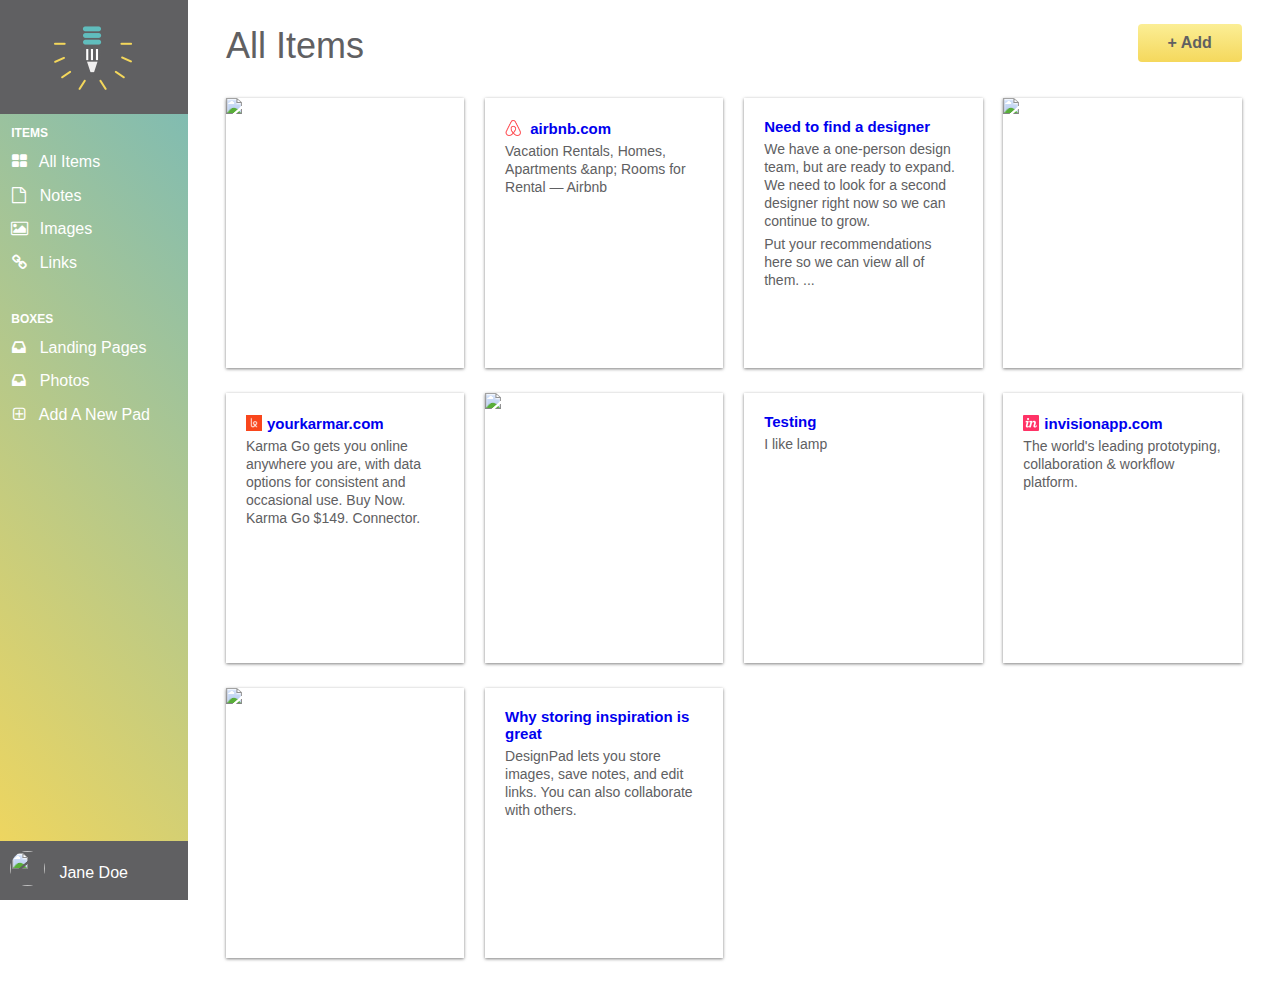
==== dashboard.html @ d1c9524c "Checkpoint 32 link images to dashboard" ====
<!DOCTYPE html>


<html lang="en-us">


  <head>
    <meta charset="utf-8">
    <title>Made for Designers | DesignPad</title>

    <!--Google Fonts-->
    <link href="https://fonts.googleapis.com/css?family=Lato:300,300i,400,400i,700,700i|Varela+Round" rel="stylesheet">

    <!-- CSS -->
    <link rel="stylesheet" href="css/normalize.css">
    <link rel="stylesheet" href="css/font-awesome.css">
    <link rel="stylesheet" href="css/animate.css">
    <link rel="stylesheet" href="css/style.css">    <!-- put css last so other styling rules (e.g. animate, font-awesome) don't get overridden -->

  </head>




  <body class="dashboard">
    <!-- LEFT NAV -->
    <nav id="left-nav" class="left-nav">
      <a href="#" class="site-logo"><img src="images/DesignPad-Logo.png"/></a>
      <div class="items">
        <p>Items</p>
        <ul>
          <li><a href="#"><i class="fa fa-th-large"></i> All Items </a></li>
          <li><a href="#"><i class="fa fa-file-o"></i> Notes </a></li>
          <li><a href="images.html"><i class="fa fa-picture-o"></i> Images</a></li>
          <li><a href="#"><i class="fa fa-link"></i> Links </a></li>
        </ul>
        <p> Boxes</p>
        <ul>
          <li><a href="#"><i class="fa fa-inbox"></i> Landing Pages</a></li>
          <li><a href="#"><i class="fa fa-inbox"></i> Photos </a></li>
          <li><a href="#"><i class="fa fa-plus-square-o"></i> Add A New Pad </a></li>
        </ul>
      </div>
      <!-- User Settings -->
    </div>
      <div class="settings">
        <img src="https://images.pexels.com/photos/38554/girl-people-landscape-sun-38554.jpeg?h=350&auto=compress&cs=tinysrgb">
        <p>Jane Doe</p>
        <a href="#"><i class="fa fa-cog"></i></a>
      </div>
    </nav>

    <main role="main">
      <!-- Content -->
      <section class="content">
        <div class="container">
          <div class="header">
            <h1>All Items</h1>
            <a href="#" class="btn"> + Add </a>
          </div>
        </div>
        <!-- content: 3 rows of 10 boxes -->
        <div class="container">
          <!-- box 1 -->
          <div class="content-item">
            <div class="item-box">
              <img src="https://images.pexels.com/photos/325521/pexels-photo-325521.jpeg?h=350&auto=compress&cs=tinysrgb">
            </div>
          </div>
          <!-- box 2 -->
          <div class="content-item">
            <div class="item-box">
              <h2><img src="images/airbnb.png"><a href="#"> airbnb.com</a></h2>
              <p>Vacation Rentals, Homes, Apartments &anp; Rooms for Rental &mdash; Airbnb</p>
            </div>
          </div>
          <!-- box 3 -->
          <div class="content-item">
            <div class="item-box">
              <h2><a href="#">Need to find a designer</a></h2>
              <p>We have a one-person design team, but are ready to expand. We need to look for a second designer right now so we can continue to grow.</p>
              <p>Put your recommendations here so we can view all of them. ...</p>
            </div>
          </div>
          <!-- box 4 -->
          <div class="content-item">
            <div class="item-box">
              <img src="https://images.pexels.com/photos/316465/pexels-photo-316465.jpeg?h=350&auto=compress&cs=tinysrgb">
            </div>
          </div>
          <!-- box 5 -->
          <div class="content-item">
            <div class="item-box">
              <h2><img src="images/karma.png"><a href="#">yourkarmar.com</a></h2>
              <p>Karma Go gets you online anywhere you are, with data options for consistent and occasional use. Buy Now. Karma Go $149. Connector.</p>
            </div>
          </div>
          <!-- box 6 -->
          <div class="content-item">
            <div class="item-box">
              <img src="https://images.pexels.com/photos/7375/startup-photos.jpg?h=350&auto=compress&cs=tinysrgb">
            </div>
          </div>
          <!-- box 7 -->
          <div class="content-item">
            <div class="item-box">
              <h2><a href="#">Testing</a></h2>
              <p>I like lamp</p>
            </div>
          </div>
          <!-- box 8 -->
          <div class="content-item">
            <div class="item-box">
              <h2><img src="images/invision.png"><a href="#">invisionapp.com</a><h2>
                <p>The world's leading prototyping, collaboration & workflow platform.</p>
            </div>
          </div>
          <!-- box 9 -->
          <div class="content-item">
            <div class="item-box">
              <img src="https://images.pexels.com/photos/296886/pexels-photo-296886.jpeg?h=350&auto=compress&cs=tinysrgb">
            </div>
          </div>
          <!--box 10 -->
          <div class="content-item">
            <div class="item-box">
              <h2><a href="#">Why storing inspiration is great</a><h2>
                <p>DesignPad lets you store images, save notes, and edit links. You can also collaborate with others.</p>
            </div>
          </div>
        </section>
      </main>
  </body>
  </html>
---- css/style.css ----
/* need to use media queries to fit screen on mobile-first, desktop-second */

html, body{
  overflow-x:hidden;
}

body {
  font-family: "Athiti", Helvetica, Arial, sans-serif;
  color: #606062;
}

h1, h2, h3, h4, h5, h6 {
  font-family: "Philosopher", Helvetica, Arial, sans-serif;
}

h1 {
  font-size: 60px;
  font-weight: 700;
}

h2 {
  font-size: 28px;
  font-weight: normal;
  margin-bottom: 5px;
}

p {
  font-size: 16px;
  line-height: 19px;
  font-weight: 100;  /* font-weight = 100 means light, e.g. Athiti Light */
}



/* GRID */
.container {
  margin-right:auto;
  margin-left: auto;
  padding-left: 15px;
  padding-right: 15px;
  position: relative;
}

.container:before,
.container:after{
  content: " ";
  display: table;
}

/* no content should conflict with the content inside of the containers */
.container:after {
  clear:both;
}

.one-half, .one-third, .one-fourth {
  width: 96%; /* we will set the margin to be 2% on the left and on the right*/
  float: left; /* image will float to the left of the text */
  position: relative;
  min-height: 1px;
  margin: 0 2% 20px 2%;
}


/* HEADER */
header {
  background: rgba(96,189,189,0.10);
  background-image: linear-gradient(206deg, #5f81a3 0%);
}

header nav {
  padding: 1em 0;
}

header nav ul {
  display: inling;
  text-align: right;
  float: right; /* sign in & sign up links will float to the right */
  margin: 0;
}

header nav ul > li {
  /* ul is the parent element, li is the child element */
  list-style-type: none;
  display: inline-block;
  margin: 0 15px;
}

/* sign up buttons */
/* ul refers to sign in & sign up buttons, see html header section */
header nav ul > li.btn-outline {
  padding: 10px 15px;
  border: 2px solid #606062; /* dark gray */
  border-radius: 4px;
}
header nav ul > li.btn-outline:hover {
  background-image: linear-gradient(-180deg, #FBEE94 0%, #F4D75B 100%);  /* button color changes to yellow when you hover */
}
header nav ul > li > a {
  color: #606062; /* dark gray*/
  text-decoration: none;
}

header nav ul > li.btn-outline:hover > a {
  color: #606062 /* text changes to gray when you hover. This section is optional because the text color is gray through out */
}

/* Buttons */
.btn {
  color: #606062; /* dark gray is the text color */
  font-weight: 600;
  text-decoration: none;
  padding: 10px 30px;
  background-image: linear-gradient(-180deg, #FBEE95 0%, #F5D85C 100%);
  border-radius: 4px;
}



/* Hero */
header .hero {
  text-align: center;
  display:block;
  position: relative;
}

header .hero h1 {
  font-size: 48px;
  font-weight: normal;
  margin: 95px 0 0;
}

header .hero p{
  font-size: 22px;
  line-height: 26px;
  font-weight: 100;
  margin: 10px 0 40px; /* 10 on the top, 0 on the left and right, 40 on the bottom */
}

header .hero img {
  display: block;
  margin: 3cm auto 0;
}






/* BENEFITS */
.benefits {
  text-align: center;
  display: block;
  position: relative;
}

.benefits ul {
  margin: 0 auto;
  padding: 4em 0;
}
.benefits ul li {
  list-style-type: none;
  display: inline-block;
}
.benefits i{
  color: #606062;
  font-size: 60px;
  margin: 0;
  vertical-align: middle;
}
.benefits h2{
  color: #606062;
}

/* PRICING */
.pricing {
  background: #606062 url("http://www.kylejlarson.com/wp-content/uploads/2016/11/becoming-ux-wireframes.jpg") top center no-repeat
  background-size: cover;
  text-align: center;
  padding: 4em 0;
}
.pricing h2, .pricing p {
  color: #606062;
}
.pricing ul {
  margin: 0 auto;
  padding: 2em 0;
}
.pricing ul li {
  list-style-type: none;   /* remove bullets */
}
.box {
  padding: 0 15px 15px;
  box-shadow: 0px 2px 4px 0px rgba(0,0,0,0.20);
  min-height: 439px;
  position: relative;;
  margin-top: 25px;
  border: 2px solid #60BDBD;
}
.box.middle {
  min-height: 485px;
  margin-top: 0px;
  border: 2px solid #60BDBD;
  box-shadow: 0px 2px 4px 0px rgba(0,0,0,0.20);
}
.box h3 {
  font-family: "Philosopher", Helvetica, Arial, sans-serif;  /* styling for CASUAL, PROFESSIONAL, EXPERT */
  font-weight: 600;
  color: #606062;
  text-transform: uppercase;
  background-image: linear-gradient(-180deg, #99E0E0 0%, #60BDBD 100%);
  left: 0;
  right: 0
  top: 0;    /* left, right, and top are set to 0 to meet the edge of the rectangle */
  text-align: center;
  margin: -1px -15px 40px;   /* -15px to account for +15px padding in the box */
  padding: 10px 0;
}
.box h4 {
  font-size: 50px;
  font-weight: normal;
  margin: 40px 0 10px;
  color: #6060602;
  font-family: "Athiti", Helvetica, Arial, sans-serif;
}

.box h4 span {
  font-size: 32px;
  vertical-align: top;
}
.box h4 span.month {
  font-family: "Athiti", Helvetica, Arial, sans-serif;
  font-weight: 100;
  color: #606062;
  font-size: 20px;
  vertical-align: middle;
}
.box ul li {   /* features e.g. up to 5 boxes, up to 10 collaborators */
  font-size: 18px;
  margin-bottom: 20px;
  font-weight: 100;
}
.box .btn {    /* Put the "start your free trial" button 20px to the bottom, 20px to the left and right */
  position: absolute;  /* Button is absolut to the browser. Box is relative to the browser, see line 233. */
  bottom: 20px;
  left: 20px;
  right: 20px;
}

/********* Disclaimer ********/
.small {
  font-size: 12px;
  color: #606062;
  line-height: 15px;
  font-style: italic;
}

/**************** TESTIMONIALS ************/
.testimonials {
  padding: 4em 0;
  text-align: center;
}
.testimonials h2 {
  color: #606062;
}
.testimonials ul li {
  list-style-type: none;
}
.testimonials blockquote {
  color: #606062;
  text-align: left;
  font-style: italic;
  position: relative;
  padding: 30px;
  width: auto;
  margin: 0;
  font-size: 1.5em;
  font-weight: 100;
}
.testimonials blockquote:after {
  top: 100%;
  left: 13%;
  border: solid transparent;
  content: " ";
  height: 0;
  width: 0;
  position: absolute;
  pointer-events: none;
  border-top-color: #yellow;
  border-width: 10px;
  margin-left: -10px;
}
.testimonials img {
  height: 65px;
  width: 65px;
  border-radius: 50%;
  float: left;
  display: inline-block;
  margin: 20px 10px 0 0;
}
.testimonials p.name {
  float: left;
  display: inline-block;
  text-align: left;
  font-size: 1.2em;
  margin-top: 30px;
  max-width: 120px;
}
.rectangle.down-by-20px {
  margin-top: 20px;
}


/****** Call to Action ********/
.call-to-action {
  text-align: center;
  padding-bottom: 2em;
}
.call-to-action h2 {
  padding: 0.5em 0;
}
.call-to-action p {
  padding: 0.5em 0 1em;
}



/****** FOOTER *******/
footer {
  background-color: #E2E2E2;
  color: #606062;
  height: 150px;
  position: relative;
  overflow: hidden;
  z-index: 0;
}
footer p, footer nav ul {
  font-size: 14px;
  font-weight: 100;
  text-align: center;
  margin: 10px auto 0;
}
footer nav ul li {
  list-style-type: none;  /* remove bullets */
  display: inline;
}
footer nav ul li a {
  color: #606062;
  text-decoration: none;
}
footer .right-footer-block {
  background-color: transparent;
}
footer .logo {
  padding: 2.35em 0;
  margin: 0 auto;
  display: block;
}



/*    Styling for mobile first. Don't need media because css follows this rule first. If the mobile rule doesn't apply because the screen size is large, then css will follow the next rule. */
  .container{
    width:96%;
  }
  .hero h1{
    font-size: 48px;
  }
  /* remove fadeIn effect for mobile */
  .fadeIn {
    animation-name: none;
  }



/* Styling for desktop */
@media (min-width: 768px) {
  .container {
    width: 90%;
  }
  /* write fadeIn effect again because 1) the fadeIn rule is overwritten for mobile 2) mobile comes first */
  .fadeIn {
    animation-name: fadeIn;
  }
  .one-half {
    width: 46%;  /* 2% margin on the left and 2% on the right */
  }
  .one-third {
    width: 29.33333%;
  }
  .one-fourth {
    width: 21%;
  }
  footer {
    height: 100px;
  }
  footer p, footer nav ul {
    padding: 2em 0;
    text-align: left;
  }
  footer .logo {
    padding: 2em 0 2em 1.5em;
  }
}


/* DASHBOARD */
.dashboard {
  background: #ffffff;
}
.left-nav {
  height: 100vh; /* vh stands for vertical height */
  width: 14.677777777%;
  color: #FFFFFF; /* text color is white */
  background-image: linear-gradient(49deg, #F4D75B 0%, #74B9BB 100%);
  float: left;
  position: fixed;
  display: block;
}
.left-nav .site-logo {
  padding: 20px 0;
  background: #606062;
  display: block;
  text-align: center;
}
.left-nav .items {
  padding: 0 6%;
  }
  .left-nav .items p {
    font-weight: 600;
    text-transform: uppercase;
    font-size: 12px;
    color: #FFFFFF;
    line-height: 15px;
  }
  .left-nav .items ul {
    margin: 0 0 40px;
    padding: 0;
  }
  .left-nav .items ul li {
    list-style-type: none;
    margin-bottom: 15px;
  }
  .left-nav .items ul li a {
    color: #FFFFFF;
    text-decoration: none;
    font-weight: 100;
  }
  .left-nav .items ul li a i {
    width: 16px;
    text-align: center;
    margin-right: 8px;
  }

  /* LEFT NAVBAR SETTINGS */
  .left-nav .settings {
    position: absolute;
    background: #606062;
    width: 100%;
    bottom: 0;
    left: 0;
    right: 0;
    padding: 10px 0;
  }
  .left-nav .settings img {
    height: 35px;
    width: 35px;
    border-radius: 50%;
    margin-left: 10px;
    display: inline-block;
  }
  .left-nav .settings p {
    display: inline-block;
    vertical-align: 8px;
    padding-top: 8px;
    font-weight: 400;
    margin: 0 0 0 10px;
  }
  .left-nav .settings a {
    color:#606062;
    text-decoration: none;
    text-align: right;
    float: right;
    margin-right: 10px;
    margin-top: 8px
  }

  /* CONTENT */
  .content {
    padding: 6em 1% 1.5em;
    float: right;
    width: 98%;
    position: relative;
  }
  .content .header {
    margin: 0 1% 20px;
  }
  .content .header h1 {
    font-family: "Philosopher", Helvetica, Arial, sans-serif;
    font-weight: 100;
    margin: 0 0 30px;
    font-size: 36px;
    color: #606062;
    line-height: 44px;
    float: left;
    display: inline-block;
  }
  .content .header > a {
    float: right;
  }
  .content-item {
    width: 96%;
    margin: 0 2% 25px;
    float: left;
    display: block;
  }
  .item-box {
    display: block;
    height: 230px;
    background: #ffffff;
    box-shadow: 0 1px 3px 0 rgba(0,0,0,0.50);
    position: relative;
    overflow: hidden;
    padding: 20px;
  }

  /* Large Mobile Devices */
  @media (min-width: 460px) {
    .content {
      padding: 1.5em 1%;
      float: right;
      width: 90%;
      position: relative;
    }
    .content-item {
      width: 46%;
      margin: 0 2% 25px;
      float: left;
      display: block;
    }
  }
  /* Tablets */
  @media (min-width: 768px) {
    .content {
      padding: 1.5em 5%;
      float: right;
      width: 90%;
      position: relative;
    }
    .content > .container {
      width: 700px;
    }
    .content-item {
      width: 31.33333%;
      margin: 0 1% 25px;
    }
  }
  /* Laptops and Desktops */
  @media (min-width: 992px) {
    .content {
      padding: 1.5em 1%;
      float: right;
      width: 83.33333%;
      position: relative;
    }
    .content > .container {
      width: auto;
    }
    .content-item {
      width: 23%;
      margin: 0 1% 25px;
    }
  }

  .item-box > img {
    position: absolute;
    height: 100%;
    width: auto;
    top: 0;
    left: 0;
    right: 0;
  }
  .item-box h2 {
    font-family: "Athiti", Helvetica, Arial, sans-serif;
    font-weight: 700;
    font-size: 15px;
    line-height: 17px;
    margin: 0;
  }
  .item-box h2 a {
    color: ##606062;
    text-decoration: none;
  }
  .item-box h2 img {
    width: 16px;
    height: 16px;
    position: relative;
    top: 2px;
    margin-right: 5px
  }
  .item-box p {
    font-size: 14px;
    color: ##606062;
    line-height: 18px;
    margin: 5px 0 0;
  }
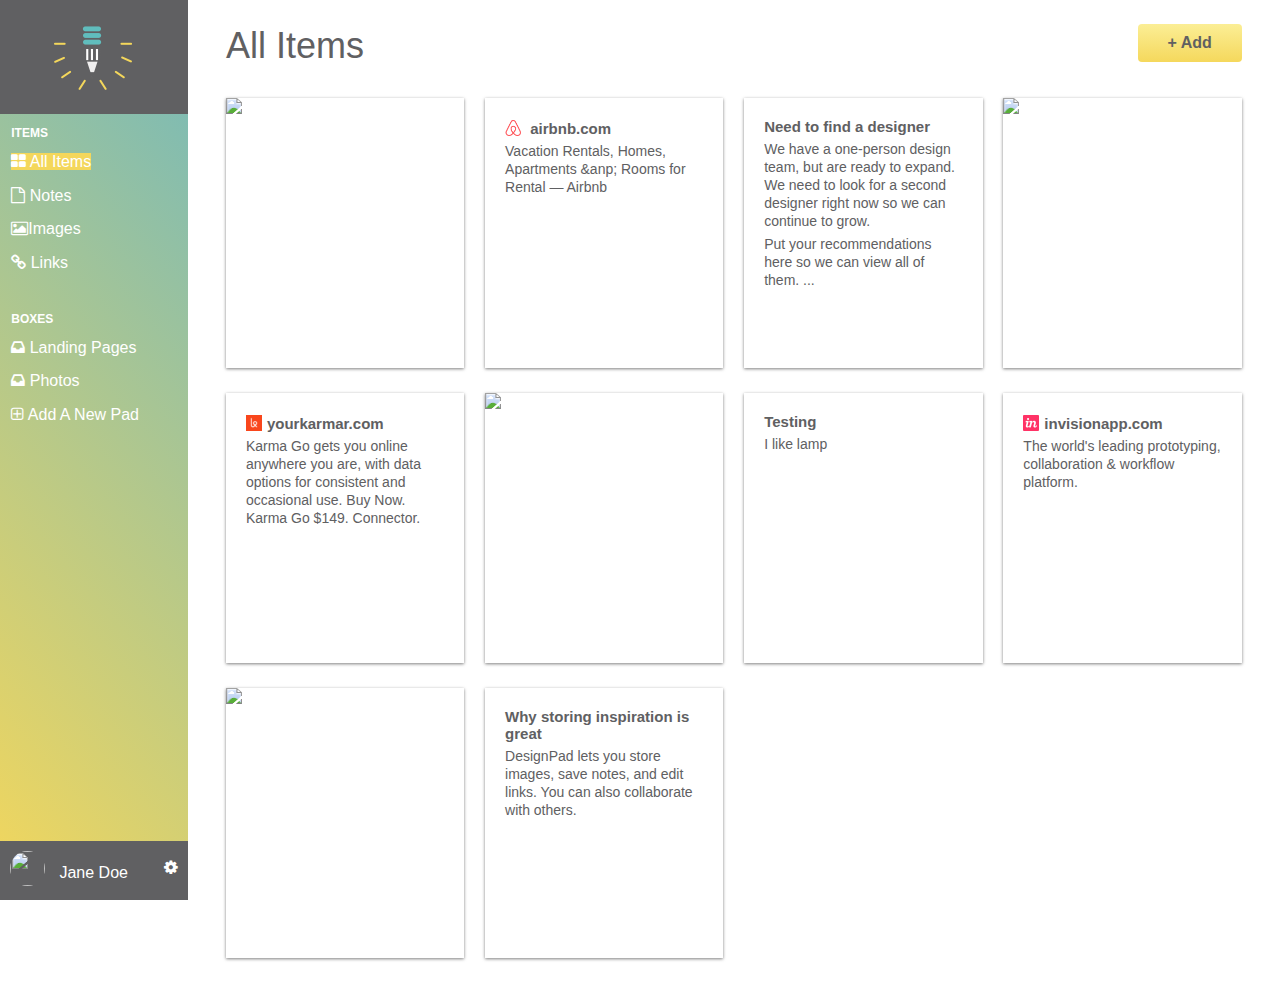
==== commit 35983a27: "Checkpoint 33 struggle with active" ====
--- a/dashboard.html
+++ b/dashboard.html
@@ -6,7 +6,7 @@
 
   <head>
     <meta charset="utf-8">
-    <title>Made for Designers | DesignPad</title>
+    <title> Dashboard | DesignPad</title>
 
     <!--Google Fonts-->
     <link href="https://fonts.googleapis.com/css?family=Lato:300,300i,400,400i,700,700i|Varela+Round" rel="stylesheet">
@@ -29,9 +29,9 @@
       <div class="items">
         <p>Items</p>
         <ul>
-          <li><a href="#"><i class="fa fa-th-large"></i> All Items </a></li>
+          <li><a class="active" href="#"><i class="fa fa-th-large"></i> All Items </a></li>
           <li><a href="#"><i class="fa fa-file-o"></i> Notes </a></li>
-          <li><a href="images.html"><i class="fa fa-picture-o"></i> Images</a></li>
+          <li><a href="images.html"><i class="fa fa-picture-o"></i>Images</a></li>
           <li><a href="#"><i class="fa fa-link"></i> Links </a></li>
         </ul>
         <p> Boxes</p>
--- a/css/style.css
+++ b/css/style.css
@@ -358,51 +358,6 @@
 
 
 
-/*    Styling for mobile first. Don't need media because css follows this rule first. If the mobile rule doesn't apply because the screen size is large, then css will follow the next rule. */
-  .container{
-    width:96%;
-  }
-  .hero h1{
-    font-size: 48px;
-  }
-  /* remove fadeIn effect for mobile */
-  .fadeIn {
-    animation-name: none;
-  }
-
-
-
-/* Styling for desktop */
-@media (min-width: 768px) {
-  .container {
-    width: 90%;
-  }
-  /* write fadeIn effect again because 1) the fadeIn rule is overwritten for mobile 2) mobile comes first */
-  .fadeIn {
-    animation-name: fadeIn;
-  }
-  .one-half {
-    width: 46%;  /* 2% margin on the left and 2% on the right */
-  }
-  .one-third {
-    width: 29.33333%;
-  }
-  .one-fourth {
-    width: 21%;
-  }
-  footer {
-    height: 100px;
-  }
-  footer p, footer nav ul {
-    padding: 2em 0;
-    text-align: left;
-  }
-  footer .logo {
-    padding: 2em 0 2em 1.5em;
-  }
-}
-
-
 /* DASHBOARD */
 .dashboard {
   background: #ffffff;
@@ -440,10 +395,18 @@
     list-style-type: none;
     margin-bottom: 15px;
   }
+  .active {
+    background: #F4D75B;
+  }
+  .left-nav .items .active ul li a {
+    color: #606062;
+  }
   .left-nav .items ul li a {
     color: #FFFFFF;
     text-decoration: none;
     font-weight: 100;
+  }
+
   }
   .left-nav .items ul li a i {
     width: 16px;
@@ -476,7 +439,7 @@
     margin: 0 0 0 10px;
   }
   .left-nav .settings a {
-    color:#606062;
+    color:#FFFFFF;
     text-decoration: none;
     text-align: right;
     float: right;
@@ -523,6 +486,52 @@
     padding: 20px;
   }
 
+
+  /*********** Home Page *********/
+  /*  Styling for mobile first. Don't need media because css follows this rule first. If the mobile rule doesn't apply because the screen size is large, then css will follow the next rule.  */
+    .container{
+      width:96%;
+    }
+    .hero h1{
+      font-size: 48px;
+    }
+    /* remove fadeIn effect for mobile */
+    .fadeIn {
+      animation-name: none;
+    }
+
+  /* Styling for desktop */
+  @media (min-width: 768px) {
+    .container {
+      width: 90%;
+    }
+    /* write fadeIn effect again because 1) the fadeIn rule is overwritten for mobile 2) mobile comes first */
+    .fadeIn {
+      animation-name: fadeIn;
+    }
+    .one-half {
+      width: 46%;  /* 2% margin on the left and 2% on the right */
+    }
+    .one-third {
+      width: 29.33333%;
+    }
+    .one-fourth {
+      width: 21%;
+    }
+    footer {
+      height: 100px;
+    }
+    footer p, footer nav ul {
+      padding: 2em 0;
+      text-align: left;
+    }
+    footer .logo {
+      padding: 2em 0 2em 1.5em;
+    }
+  }
+
+
+  /********** Dashboard **********/
   /* Large Mobile Devices */
   @media (min-width: 460px) {
     .content {
@@ -587,7 +596,7 @@
     margin: 0;
   }
   .item-box h2 a {
-    color: ##606062;
+    color: #606062;
     text-decoration: none;
   }
   .item-box h2 img {
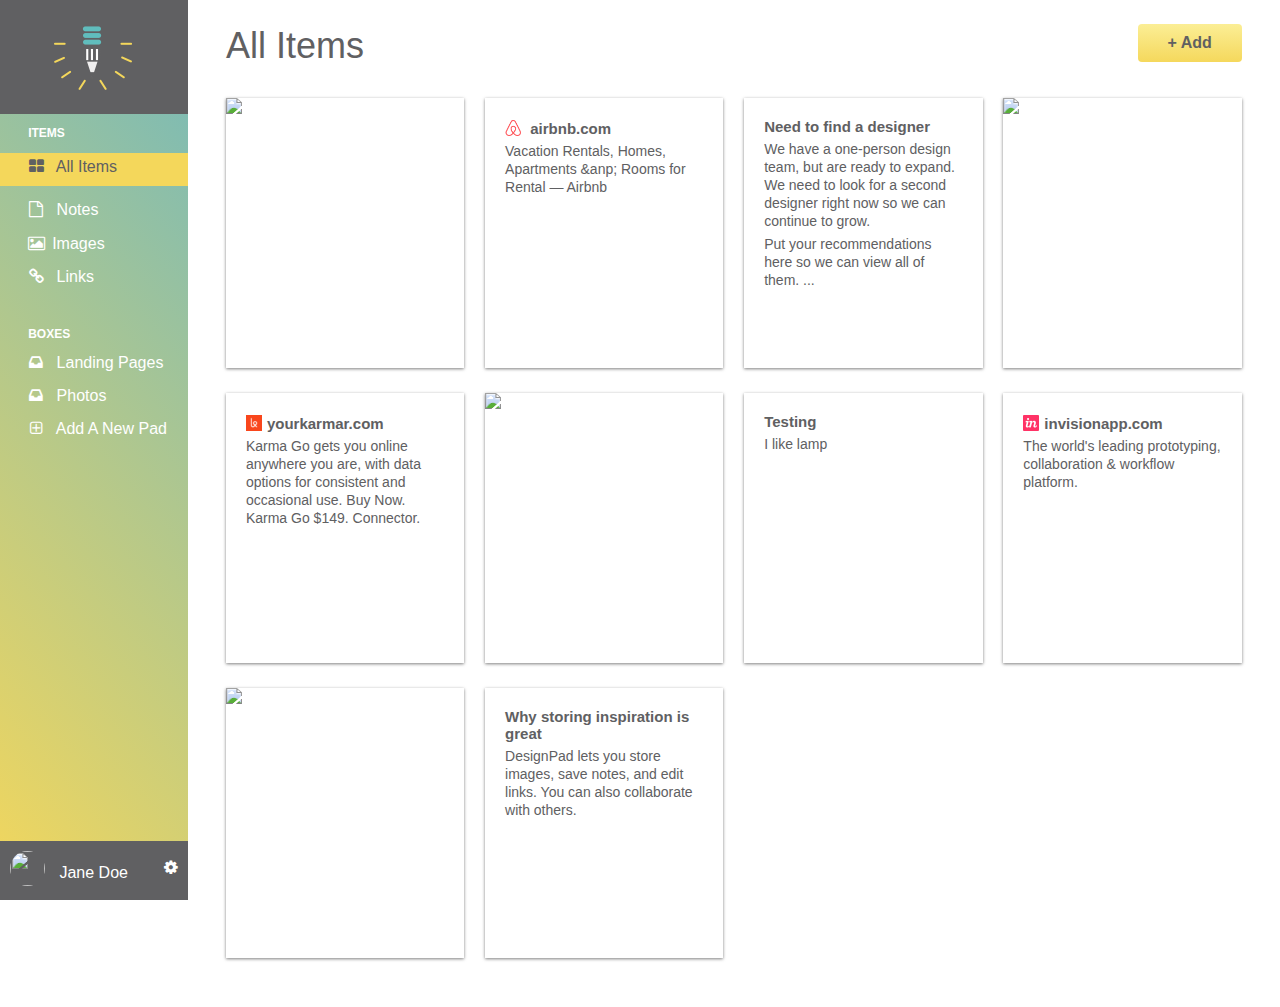
==== commit 187eed87: "Checkpoint 33 active completed" ====
--- a/dashboard.html
+++ b/dashboard.html
@@ -29,7 +29,8 @@
       <div class="items">
         <p>Items</p>
         <ul>
-          <li><a class="active" href="#"><i class="fa fa-th-large"></i> All Items </a></li>
+        <!-- Hovsep .active solution -->
+          <li class="active"><a href="#"><i class="fa fa-th-large"></i> All Items </a></li>
           <li><a href="#"><i class="fa fa-file-o"></i> Notes </a></li>
           <li><a href="images.html"><i class="fa fa-picture-o"></i>Images</a></li>
           <li><a href="#"><i class="fa fa-link"></i> Links </a></li>
--- a/css/style.css
+++ b/css/style.css
@@ -377,9 +377,7 @@
   display: block;
   text-align: center;
 }
-.left-nav .items {
-  padding: 0 6%;
-  }
+
   .left-nav .items p {
     font-weight: 600;
     text-transform: uppercase;
@@ -395,19 +393,34 @@
     list-style-type: none;
     margin-bottom: 15px;
   }
+
+  /** Hovsep solution **/
+  .left-nav .items ul .active a {
+    background: #F4D75B;
+    color: #606062;
+  }
   .active {
-    background: #F4D75B;
-  }
-  .left-nav .items .active ul li a {
-    color: #606062;
-  }
+    background: #F4D75B; /* yellow */
+    position: relative;
+    left: 0;
+    width: 100%;
+    height: 23px;
+    padding: 5px 0;
+  }
+   ul li a {
+    padding-left: 15%;
+  }
+  .items p {
+    padding-left: 15%;
+  }
+
+
   .left-nav .items ul li a {
     color: #FFFFFF;
     text-decoration: none;
     font-weight: 100;
   }
 
-  }
   .left-nav .items ul li a i {
     width: 16px;
     text-align: center;
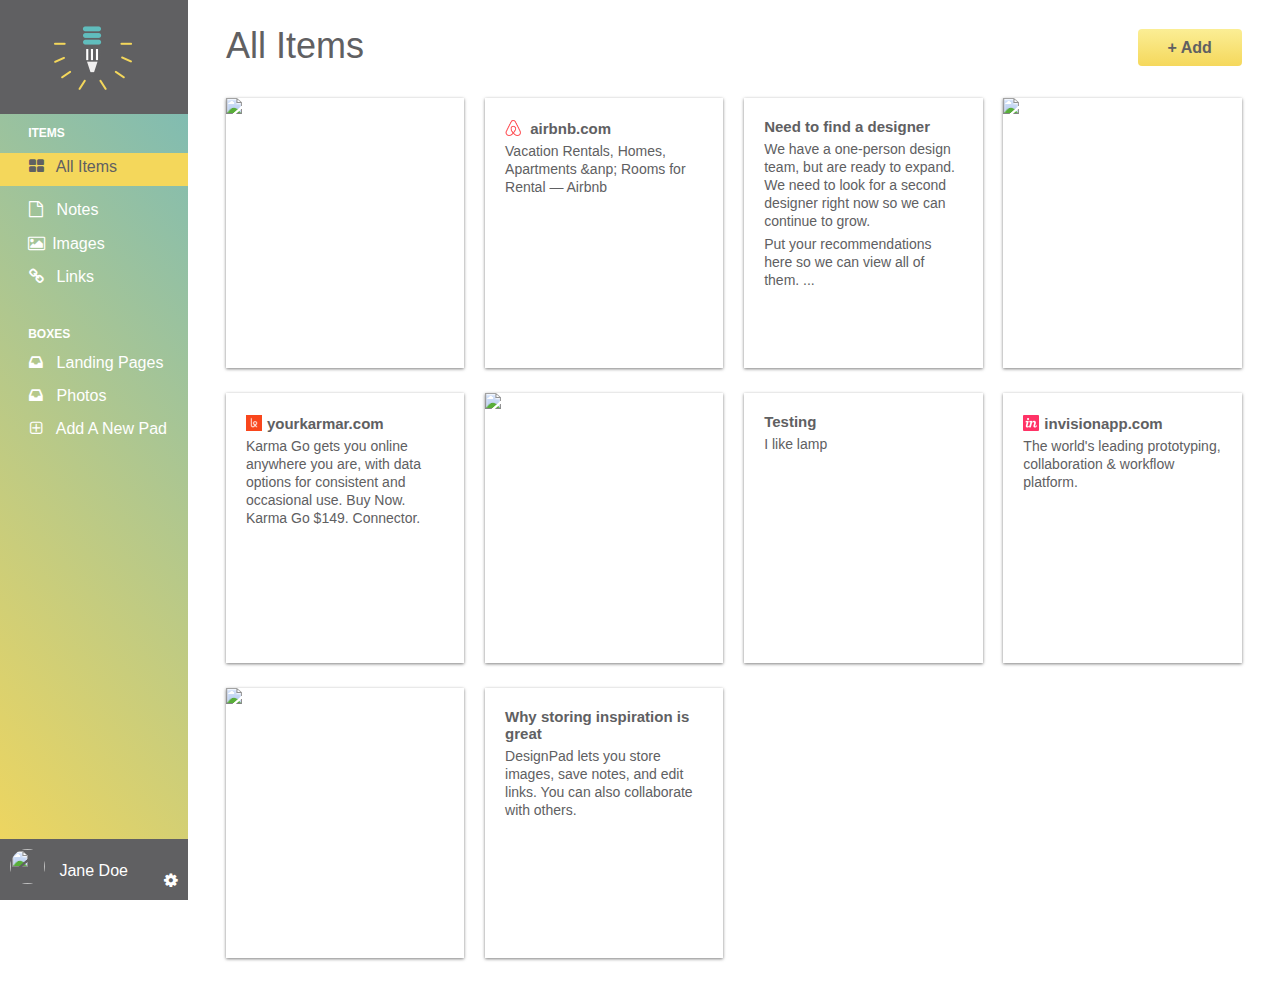
==== commit 8d182736: "Checkpoint 34 1st try" ====
--- a/dashboard.html
+++ b/dashboard.html
@@ -16,13 +16,12 @@
     <link rel="stylesheet" href="css/font-awesome.css">
     <link rel="stylesheet" href="css/animate.css">
     <link rel="stylesheet" href="css/style.css">    <!-- put css last so other styling rules (e.g. animate, font-awesome) don't get overridden -->
-
+    <link rel="stylesheet" href="css/dropit.css">
   </head>
 
 
-
-
   <body class="dashboard">
+    <!-- RESPONSIVE NAV -->
     <!-- LEFT NAV -->
     <nav id="left-nav" class="left-nav">
       <a href="#" class="site-logo"><img src="images/DesignPad-Logo.png"/></a>
@@ -47,7 +46,18 @@
       <div class="settings">
         <img src="https://images.pexels.com/photos/38554/girl-people-landscape-sun-38554.jpeg?h=350&auto=compress&cs=tinysrgb">
         <p>Jane Doe</p>
-        <a href="#"><i class="fa fa-cog"></i></a>
+          <!-- drop-down (settings) starts-->
+        <ul class="menu-settings">
+          <li>
+            <a href="#"><i class="fa fa-cog"></i></a>
+          <ul>
+              <li><a href="#"><i class="fa fa-gear"></i> Account Settings</a></li>
+              <li><a href="#"><i class="fa fa-group"></i> Collaborators</a></li>
+              <li><a href="#"><i class="fa fa-sign-out"></i> Sign Out</a></li>
+          </ul>
+        </li>
+      </ul>
+      <!-- drop-down (settings) ends -->
       </div>
     </nav>
 
@@ -57,7 +67,18 @@
         <div class="container">
           <div class="header">
             <h1>All Items</h1>
-            <a href="#" class="btn"> + Add </a>
+          <!-- drop-down (add button) starts -->
+            <ul class="menu">
+            <li>
+              <a href="#" class="btn">+ Add</a>
+              <ul>
+                  <li><a href="#"><i class="fa fa-file-o"></i> Note</a></li>
+                  <li><a href="#"><i class="fa fa-picture-o"></i> Image</a></li>
+                  <li><a href="#"><i class="fa fa-link"></i> Link</a></li>
+              </ul>
+            </li>
+          </ul>
+          <!-- drop-down (add button) ends -->
           </div>
         </div>
         <!-- content: 3 rows of 10 boxes -->
@@ -131,5 +152,13 @@
           </div>
         </section>
       </main>
+      <script src="js/jquery-3.2.1.min.js"></script>
+      <script src="js/dropit.js"></script>
+      <script type="text/javascript">
+        $(".menu").dropit();
+        </script>
+        <script type="text/javascript">
+        $(".menu-settings").dropit()</script>
+
   </body>
   </html>
--- a/css/dropit.css
+++ b/css/dropit.css
@@ -0,0 +1,72 @@
+/*
+ * Dropit v1.1.0
+ * http://dev7studios.com/dropit
+ *
+ * Copyright 2012, Dev7studios
+ * Free to use and abuse under the MIT license.
+ * http://www.opensource.org/licenses/mit-license.php
+ */
+
+/* These styles assume you are using ul and li */
+.dropit {
+  list-style: none;
+	padding: 0;
+	margin: 15px 0 0;
+  float: right;
+  display: inline-block;
+}
+
+}
+.dropit .dropit-trigger { position: relative; }
+.dropit .dropit-submenu {
+    position: absolute;
+    top: 50%;
+    right: 0; /* dropdown left or right */
+    z-index: 1000;
+    display: none;
+    min-width: 100px;
+    list-style: none;
+	  padding: 20px 10px;
+	  margin: 20px 0 0;
+}
+.menu-settings .dropit-submenu {
+  min-width: 180px;
+  top: -150px;
+}
+.dropit .dropit-open .dropit-submenu {
+  display: block;
+  background: #FFFFFF;
+  box-shadow: 0px 2px 4px 0px rgba(0,0,0,0.30);
+  border-radius: 4px;
+}
+.dropit .dropit-open .dropit-submenu:after { /* add button triangle */
+  content: " ";
+  position: absolute;
+  border-style: solid;
+  border-width: 0 8px 8px;
+  border-color: #FFFFFF transparent;
+  display: block;
+  width: 0;
+  z-index: 1;
+  top: -10px;
+  right: 30px;
+}
+.menu-settings .dropit-open .dropit-submenu:after { /* settings triangle */
+  top: 118px;
+  right: 10px;
+  border-width: 8px 8px 0;
+}
+
+.dropit .dropit-open .dropit-submenu li {
+  display: block;
+  margin-bottom: 20px;
+}
+.dropit .dropit-open .dropit-submenu li:last-child {
+  margin-bottom: 0px;
+}
+.dropit .dropit-open .dropit-submenu li a {
+  color: #606062; /* gray */
+  text-decoration: none;
+  font-family: "Athiti", Helvetica, Arial, sans-serif;
+  font-weight: 100;
+}
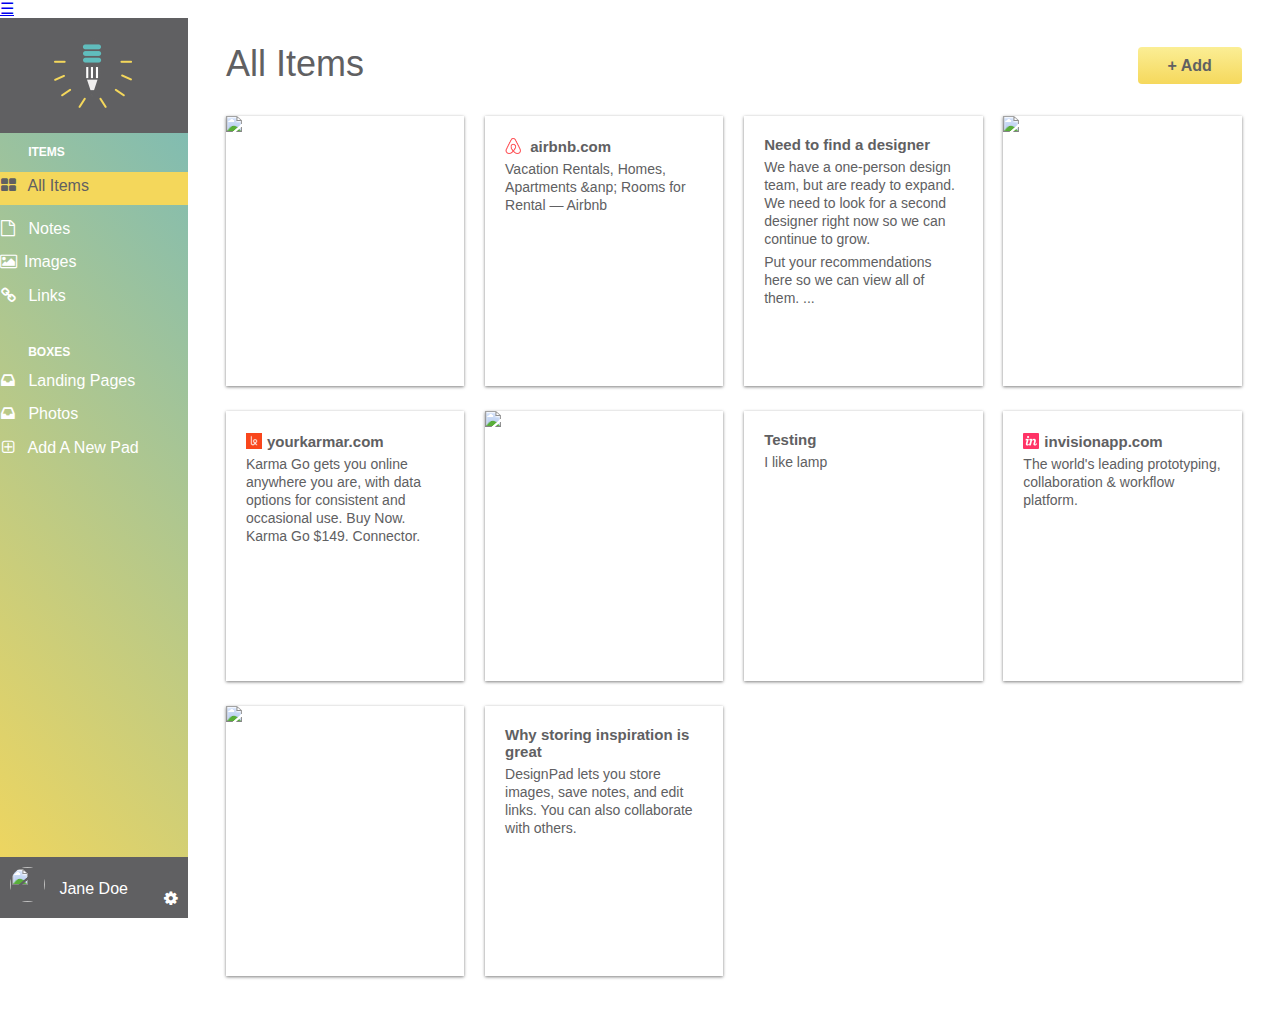
==== commit 83c5d59b: "Checkpoint 29 media queries 6/23" ====
--- a/dashboard.html
+++ b/dashboard.html
@@ -22,6 +22,7 @@
 
   <body class="dashboard">
     <!-- RESPONSIVE NAV -->
+    <a href="#" class="hamgurger" id="menu">&#9776;</a>
     <!-- LEFT NAV -->
     <nav id="left-nav" class="left-nav">
       <a href="#" class="site-logo"><img src="images/DesignPad-Logo.png"/></a>
@@ -156,9 +157,14 @@
       <script src="js/dropit.js"></script>
       <script type="text/javascript">
         $(".menu").dropit();
-        </script>
+        $( "#menu" ).click(function() {
+         $("#left-nav").toggleClass("open", 200);
+       });
+      </script>
         <script type="text/javascript">
-        $(".menu-settings").dropit()</script>
+        $(".menu-settings").dropit()
+      </script>
+
 
   </body>
   </html>
--- a/css/style.css
+++ b/css/style.css
@@ -1,4 +1,4 @@
-/* need to use media queries to fit screen on mobile-first, desktop-second */
+/* Mobile-first design */
 
 html, body{
   overflow-x:hidden;
@@ -53,11 +53,16 @@
 }
 
 .one-half, .one-third, .one-fourth {
-  width: 96%; /* we will set the margin to be 2% on the left and on the right*/
   float: left; /* image will float to the left of the text */
   position: relative;
   min-height: 1px;
   margin: 0 2% 20px 2%;
+}
+.one-half {
+  width: 46%; /* we will set the margin to be 2% on the left and on the right*/
+}
+.one-third, .one-fourth {
+  width: 96%;
 }
 
 
@@ -76,6 +81,7 @@
   text-align: right;
   float: right; /* sign in & sign up links will float to the right */
   margin: 0;
+  right: 2%;
 }
 
 header nav ul > li {
@@ -126,7 +132,6 @@
 header .hero h1 {
   font-size: 48px;
   font-weight: normal;
-  margin: 95px 0 0;
 }
 
 header .hero p{
@@ -138,11 +143,8 @@
 
 header .hero img {
   display: block;
-  margin: 3cm auto 0;
-}
-
-
-
+  margin: 5% auto 0;
+}
 
 
 
@@ -349,6 +351,7 @@
 }
 footer .right-footer-block {
   background-color: transparent;
+  margin-top: -5%;
 }
 footer .logo {
   padding: 2.35em 0;
@@ -362,15 +365,49 @@
 .dashboard {
   background: #ffffff;
 }
+
+/* RESPONSIVE */
 .left-nav {
-  height: 100vh; /* vh stands for vertical height */
-  width: 14.677777777%;
-  color: #FFFFFF; /* text color is white */
-  background-image: linear-gradient(49deg, #F4D75B 0%, #74B9BB 100%);
-  float: left;
-  position: fixed;
-  display: block;
-}
+  /*height: 100vh;  vh stands for vertical height, removed for responsive design */
+  height: 100%;
+  width: 280px;
+  color: #ffffff;
+  position: absolute;
+  -webkit-transition: all 0.3s ease-in-out;
+   -moz-transition: all 0.3s ease-in-out;
+   -o-transition: all 0.3s ease-in-out;
+   transition: all 0.3s ease-in-out;
+   transform: translate(-280px,0);
+     -webkit-transform: translate(-280px,0); /** Chrome & Safari **/
+     -o-transform: translate(-280px,0); /** Opera **/
+     -moz-transform: translate(-280px,0); /** Firefox **/
+ }
+ .left-nav.open {
+   display:block;
+   width:280px;
+   background-image: linear-gradient(49deg, #F4D75B 0%, #74B9BB 100%);
+   -webkit-transition: all 0.3s ease-in-out;
+   -moz-transition: all 0.3s ease-in-out;
+   -o-transition: all 0.3s ease-in-out;
+   transition: all 0.3s ease-in-out;
+   transform: translate(0,0);
+     -webkit-transform: translate(0,0); /** Chrome & Safari **/
+     -o-transform: translate(0,0); /** Opera **/
+     -moz-transform: translate(0,0); /** Firefox **/
+     z-index: 100;
+ }
+ .hamburger {
+   position:absolute;
+   z-index: 1000;
+   background: #606062;
+   color:#FFF;
+   text-decoration: none;
+   font-size: 22px;
+   padding: 10px 15px;
+   border-radius: 4px;
+   left: 5px;
+   top: 15px;
+ }
 .left-nav .site-logo {
   padding: 20px 0;
   background: #606062;
@@ -394,7 +431,7 @@
     margin-bottom: 15px;
   }
 
-  /** Hovsep solution **/
+  /** Hovsep .active solution **/
   .left-nav .items ul .active a {
     background: #F4D75B;
     color: #606062;
@@ -408,7 +445,7 @@
     padding: 5px 0;
   }
    ul li a {
-    padding-left: 15%;
+    padding-left: 0%;
   }
   .items p {
     padding-left: 15%;
@@ -500,37 +537,30 @@
   }
 
 
-  /*********** Home Page *********/
-  /*  Styling for mobile first. Don't need media because css follows this rule first. If the mobile rule doesn't apply because the screen size is large, then css will follow the next rule.  */
-    .container{
-      width:96%;
-    }
-    .hero h1{
-      font-size: 48px;
-    }
-    /* remove fadeIn effect for mobile */
-    .fadeIn {
-      animation-name: none;
-    }
-
-  /* Styling for desktop */
-  @media (min-width: 768px) {
-    .container {
-      width: 90%;
-    }
+  /* Tablet styling for home page */
+  @media (min-width: 750px) {
     /* write fadeIn effect again because 1) the fadeIn rule is overwritten for mobile 2) mobile comes first */
     .fadeIn {
       animation-name: fadeIn;
     }
-    .one-half {
-      width: 46%;  /* 2% margin on the left and 2% on the right */
-    }
     .one-third {
       width: 29.33333%;
     }
-    .one-fourth {
-      width: 21%;
-    }
+  .one-fourth {
+    width: 46%;
+  }
+  .left-footer-block {
+    width: 27%;
+  }
+  .middle-footer-block {
+    width: 35%;
+    padding-left: 2%;
+  }
+  footer .right-footer-block {
+    width: 24%;
+    margin-top: -1.5%;
+    right: -7%;
+  }
     footer {
       height: 100px;
     }
@@ -541,27 +571,7 @@
     footer .logo {
       padding: 2em 0 2em 1.5em;
     }
-  }
-
-
-  /********** Dashboard **********/
-  /* Large Mobile Devices */
-  @media (min-width: 460px) {
-    .content {
-      padding: 1.5em 1%;
-      float: right;
-      width: 90%;
-      position: relative;
-    }
-    .content-item {
-      width: 46%;
-      margin: 0 2% 25px;
-      float: left;
-      display: block;
-    }
-  }
-  /* Tablets */
-  @media (min-width: 768px) {
+    /* tablet styling for dashboard */
     .content {
       padding: 1.5em 5%;
       float: right;
@@ -576,8 +586,13 @@
       margin: 0 1% 25px;
     }
   }
-  /* Laptops and Desktops */
-  @media (min-width: 992px) {
+
+  /* Laptops styling for home page */
+  @media (min-width: 1025px) {
+    .one-fourth {
+      width: 21%;
+    }
+    /* Laptop styling for dashboard */
     .content {
       padding: 1.5em 1%;
       float: right;
@@ -591,37 +606,59 @@
       width: 23%;
       margin: 0 1% 25px;
     }
-  }
-
-  .item-box > img {
-    position: absolute;
-    height: 100%;
-    width: auto;
-    top: 0;
-    left: 0;
-    right: 0;
-  }
-  .item-box h2 {
-    font-family: "Athiti", Helvetica, Arial, sans-serif;
-    font-weight: 700;
-    font-size: 15px;
-    line-height: 17px;
-    margin: 0;
-  }
-  .item-box h2 a {
-    color: #606062;
-    text-decoration: none;
-  }
-  .item-box h2 img {
-    width: 16px;
-    height: 16px;
-    position: relative;
-    top: 2px;
-    margin-right: 5px
-  }
-  .item-box p {
-    font-size: 14px;
-    color: ##606062;
-    line-height: 18px;
-    margin: 5px 0 0;
-  }
+    .item-box > img {
+      position: absolute;
+      height: 100%;
+      width: auto;
+      top: 0;
+      left: 0;
+      right: 0;
+    }
+    .item-box h2 {
+      font-family: "Athiti", Helvetica, Arial, sans-serif;
+      font-weight: 700;
+      font-size: 15px;
+      line-height: 17px;
+      margin: 0;
+    }
+    .item-box h2 a {
+      color: #606062;
+      text-decoration: none;
+    }
+    .item-box h2 img {
+      width: 16px;
+      height: 16px;
+      position: relative;
+      top: 2px;
+      margin-right: 5px
+    }
+    .item-box p {
+      font-size: 14px;
+      color: ##606062;
+      line-height: 18px;
+      margin: 5px 0 0;
+    }
+    .left-nav {
+      height: 100vh;
+      width:14.66666667%;
+      color:#FFFFFF;
+      background-image: linear-gradient(49deg, #F4D75B 0%, #74B9BB 100%); /* yellow and blue */
+      float:left;
+      position: fixed;
+      display:block;
+      transform: translate(0,0);
+      -webkit-transform: translate(0,0); /** Chrome & Safari **/
+      -o-transform: translate(0,0); /** Opera **/
+      -moz-transform: translate(0,0); /** Firefox **/
+    }
+    .left-nav.open {
+      width:14.66666667%;
+      transform: translate(0,0);
+      -webkit-transform: translate(0,0); /** Chrome & Safari **/
+      -o-transform: translate(0,0); /** Opera **/
+      -moz-transform: translate(0,0); /** Firefox **/
+    }
+    .hamburger {
+      display:none;
+    }
+  }
--- a/css/dropit.css
+++ b/css/dropit.css
@@ -18,6 +18,7 @@
 
 }
 .dropit .dropit-trigger { position: relative; }
+
 .dropit .dropit-submenu {
     position: absolute;
     top: 50%;
@@ -28,9 +29,11 @@
     list-style: none;
 	  padding: 20px 10px;
 	  margin: 20px 0 0;
-}
+} 
+
+
 .menu-settings .dropit-submenu {
-  min-width: 180px;
+  min-width: 170px;
   top: -150px;
 }
 .dropit .dropit-open .dropit-submenu {
